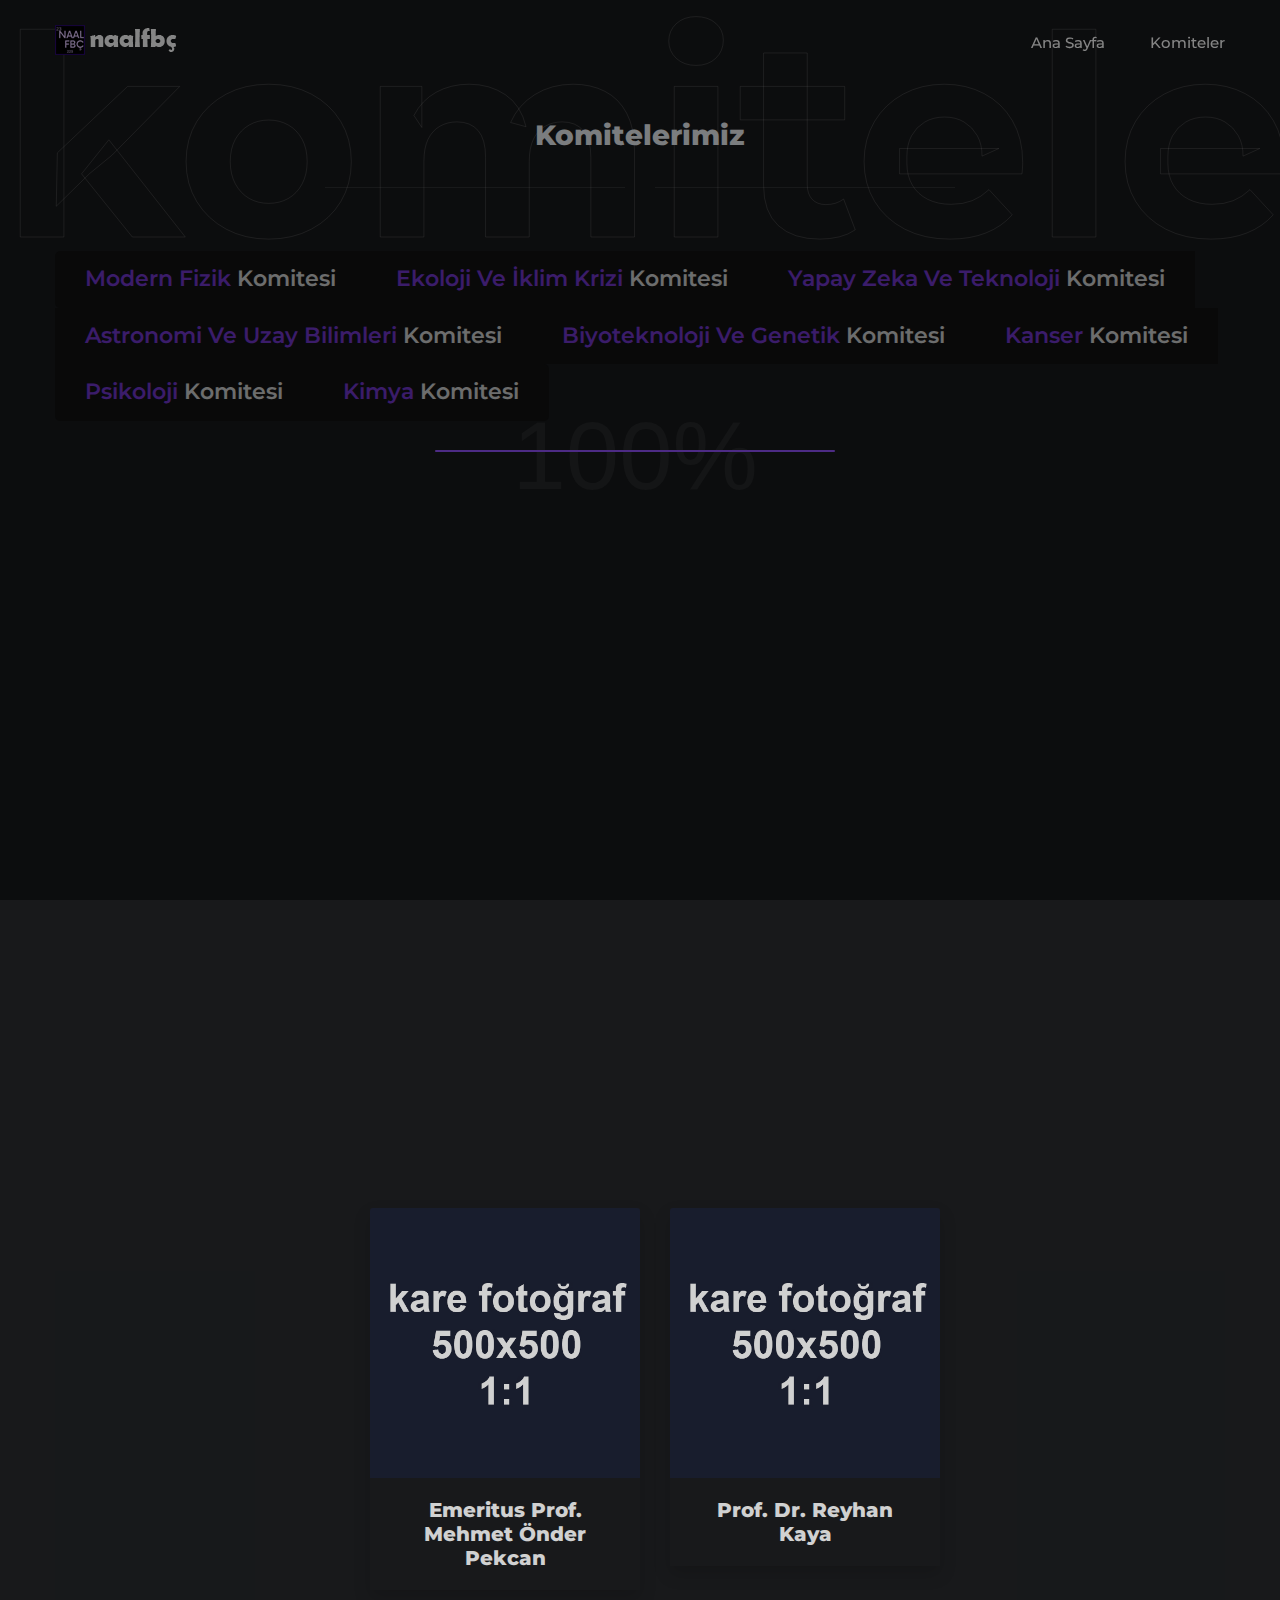
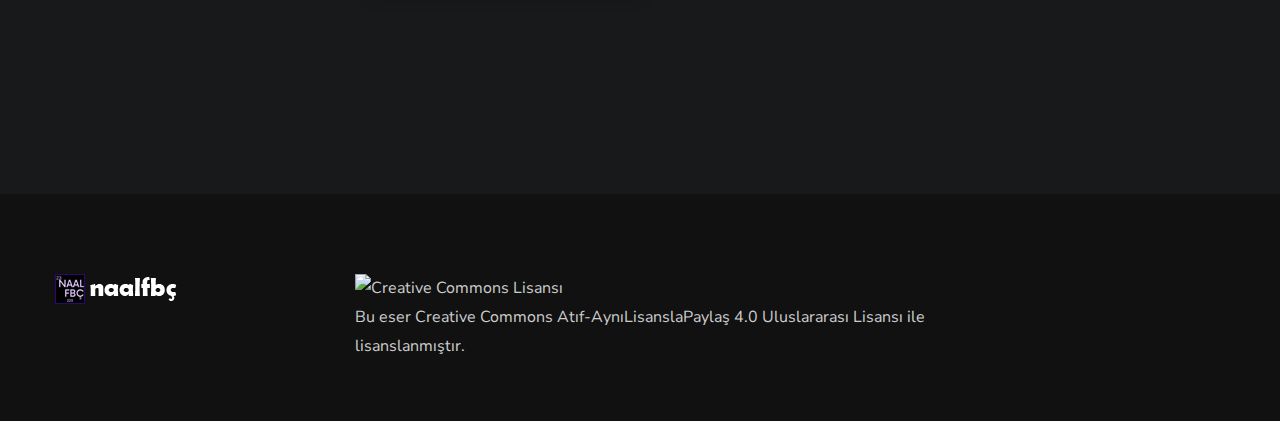
==== komiteler.html @ 980df14e "init" ====
<!DOCTYPE html>
<html lang="en">
   <head>
      <meta charset="utf-8">
      <title>Nevzat Ayaz - Fen Bilimleri Çalıştayı</title>
      <meta name="viewport" content="width=device-width, initial-scale=1.0">
      <meta name="description" content="Nevzat Ayaz Anadolu Lisesi öğrencileri tarafından düzenlecek olan Fen Bilimleri Çalıştayı bilimsel, sosyal ve kültürel açıdan birçok alanı kapsayan büyük bir organizasyondur. ">
      <link rel="icon" href="favicon.ico">
      <meta name="theme-color" content="#ffffff">
      <meta name="keywords" content="naal, nevzatayazal, fbç, fenbilimleri, çalıştay, fen, naalbilim, naalfbç, naalfbc">
      <meta property="og:type" content="website">
      <meta name="og:title" property="og:title" content="Nevzat Ayaz - Fen Bilimleri Çalıştayı">
      <meta name="og:description" property="og:description" content="Nevzat Ayaz Anadolu lisesi öğrencileri tarafından düzenlecek olan Fen Bilimleri Çalıştayı bilimsel, sosyal ve kültürel açıdan birçok alanı kapsayan büyük bir organizasyondur. ">
      <meta property="og:url" content="https://naalfbc.org/">
      <link rel="icon" type="image/png" href="favicon.ico">
      <link rel="apple-touch-icon" href="favicon.ico">
      <link rel="canonical" href="https://naalfbc.org/">
      <link rel="stylesheet" href="css/bootstrap.css" type="text/css">
      <link rel="stylesheet" href="css/jpreloader.css" type="text/css">
      <link rel="stylesheet" href="css/animate.css" type="text/css">
      <link rel="stylesheet" href="css/plugin.css" type="text/css">
      <link rel="stylesheet" href="css/owl.carousel.css" type="text/css">
      <link rel="stylesheet" href="css/owl.theme.css" type="text/css">
      <link rel="stylesheet" href="css/owl.transitions.css" type="text/css">
      <link rel="stylesheet" href="css/magnific-popup.css" type="text/css">
      <link rel="stylesheet" href="css/jquery.countdown.css" type="text/css">
      <link rel="stylesheet" href="css/style.css" type="text/css">
      <link rel="stylesheet" href="css/twentytwenty.css" type="text/css">
      <link rel="stylesheet" href="css/bg.css" type="text/css">
      <link rel="stylesheet" href="css/colors/magenta.css" type="text/css" id="colors">
      <link rel="stylesheet" href="css/color.css" type="text/css">
      <link rel="stylesheet" href="fonts/elegant_font/HTML_CSS/style.css" type="text/css">
      <link rel="stylesheet" href="fonts/et-line-font/style.css" type="text/css">
      <link rel="stylesheet" href="css/font-style.css" type="text/css">
      <link rel="stylesheet" href="https://cdnjs.cloudflare.com/ajax/libs/font-awesome/6.3.0/css/all.min.css" integrity="sha512-SzlrxWUlpfuzQ+pcUCosxcglQRNAq/DZjVsC0lE40xsADsfeQoEypE+enwcOiGjk/bSuGGKHEyjSoQ1zVisanQ==" crossorigin="anonymous" referrerpolicy="no-referrer">
   </head>
   </head>
   <body id="homepage">
      <div id="wrapper">
         <header class="transparent">
            <div class="container">
               <div class="row">
                  <div class="col-md-12">
                     <div id="logo">
                        <a href="/">
                        <img class="logo" src="images-event/logo.png" alt="">
                        </a>
                     </div>
                     <span id="menu-btn"></span>
                     <ul id="mainmenu" class="ms-2 dotted-separator">
                        <li><a href="/">Ana Sayfa<span></span></a></li>
                        <li><a href="/komiteler">Komiteler<span></span></a></li>
                     </ul>
                  </div>
               </div>
            </div>
         </header>
         <div id="content" class="no-bottom no-top">
            <section id="section-schedule" aria-label="section-services-tab" >
               <div class="wm wm-border dark wow fadeInDown ">komiteler</div>
               <div class="container">
                  <div class="row">
                     <div class="col-md-6 offset-md-3 text-center wow fadeInUp">
                        <h1>Komitelerimiz</h1>
                        <div class="separator"><span><i class="fa fa-square"></i></span></div>
                        <div class="spacer-single"></div>
                     </div>
                     <div class="col-md-12">
                        <div class="de_tab tab_style_4 text-center justify-content-center ">
                           <ul class="de_nav de_nav_dark justify-content-center">
                              <li  data-link="#section-services-tab">
                                 <h3><span>Modern Fizik</span> Komitesi</h3>
                                 <h4> </h4>
                              </li>
                              <li data-link="#section-services-tab" >
                                 <h3><span>Ekoloji Ve İklim Krizi</span> Komitesi</h3>
                                 <h4> </h4>
                              </li>
                              <li data-link="#section-services-tab" >
                                 <h3><span>Yapay Zeka Ve Teknoloji </span> Komitesi</h3>
                                 <h4></h4>
                              </li>
                              <li data-link="#section-services-tab" >
                                 <h3><span>Astronomi Ve Uzay Bilimleri</span> Komitesi</h3>
                                 <h4></h4>
                              </li>
                              <li data-link="#section-services-tab" >
                                 <h3><span>Biyoteknoloji Ve Genetik</span> Komitesi</h3>
                                 <h4></h4>
                              </li>
                              <li data-link="#section-services-tab" >
                                 <h3><span>Kanser</span> Komitesi</h3>
                                 <h4></h4>
                              </li>
                              <li data-link="#section-services-tab" >
                                 <h3><span>Psikoloji</span> Komitesi</h3>
                                 <h4></h4>
                              </li>
                               <li data-link="#section-services-tab" >
                                 <h3><span>Kimya</span> Komitesi</h3>
                                 <h4></h4>
                              </li>
                           </ul>
                           <div class="de_tab_content text-left">
                              <div id="tab1" class="tab_single_content dark">
                                 <div class="row">
                                    <div class="col-md-12">
                                       <section id="section-about" data-bgimage="url(images-event/bg/1.png) fixed no-repeat" style="padding-bottom: 5px">
                                          <div class="wm wm-border dark wow fadeInDown ">fizik</div>
                                          <div class="container">
                                             <div class="row justify-content-center">
                                                <div class="col-lg-6 wow fadeInLeft text-center" data-wow-delay="0s">
                                                   <h1>Modern Fizik Komitesi</h1>
                                                   <div class="spacer-single"></div>
                                                   <p>
                                                  Modern Fizik Komitesi: Fiziğin Sırlarını Keşfetmeye Hazır mısınız?

Meraklı gençler için harika bir fırsat: Modern Fizik Komitesi! Fiziğe ilgi duyan gençleri bir araya getirerek, fiziğin derinliklerine inmeyi ve temel bilgilerini öğrenmeyi hedefliyor.

Komite sürecinde, alanında uzman bir rehber eşliğinde kayağından yeni bilgiler edinecek ve merak ettiğiniz soruları direkt olarak uzmana sorabileceksiniz. Ayrıca, çeşitli oyunlar ve aktivitelerle hem eğlenceli tartışma ortamları yaratacağız hem de birbirimizle kaynaşacağız.

Modern Fizik Komitesi, fiziğin gizemli dünyasına adım atmak isteyen herkesi bekliyor. Gel, bilimle dolu bir dünyanın kapılarını aralayalım ve birlikte keşfetmenin heyecanını birlikte yaşayalım!
                                                   </p>
                                                   <div class="separator"><span><i class="fa fa-square"></i></span></div>
                                                </div>
                                             </div>
                                             <br>
                                          </div>
                                       </section>
                                       <section id="section-speakers" class="text-light" data-stellar-background-ratio=".2" style="padding-top: 5px">
                                          <div class="container">
                                             <div class="row justify-content-center">
                                                <div class="col-md-6 text-center wow fadeInUp">
                                                   <h1>Uzman Kişiler</h1>
                                                   <p>İşte karşınızda modern fizik komitemizde aklınızdaki soruları interaktif bir şekilde cevaplayacak olan Emeritus Prof. Mehmet Önder Pekcan ve Prof. Dr. Reyhan Kaya! Sizleri komitemizde ağırlamak için çok heyecanlıyız.</p>
                                                   <div class="spacer-single"></div>
                                                </div>
                                                <div class="clearfix"></div>
                                                <div class="col-xl-3 col-md-6 mb-4">
                                                   <div class="card border-0 shadow">
                                                      <img src="images-event/team/1.jpg" class="card-img-top" alt="...">
                                                      <div class="card-body text-center">
                                                         <h5 class="card-title mb-0">Emeritus Prof. Mehmet Önder Pekcan </h5>
                                                      </div>
                                                   </div>
                                                </div>
                                                <div class="col-xl-3 col-md-6 mb-4">
                                                   <div class="card border-0 shadow">
                                                      <img src="images-event/team/1.jpg" class="card-img-top" alt="...">
                                                      <div class="card-body text-center">
                                                         <h5 class="card-title mb-0">Prof. Dr. Reyhan Kaya</h5>
                                                      </div>
                                                   </div>
                                                </div>
                                                <div class="clearfix"></div>
                                             </div>
                                          </div>
                                       </section>
                                    </div>
                                 </div>
                              </div>
                              <div id="tab2" class="tab_single_content dark">
                                 <div class="row">
                                    <div class="col-md-12">
                                       <section id="section-about" data-bgimage="url(images-event/bg/1.png) fixed no-repeat" style="padding-bottom: 5px">
                                          <div class="wm wm-border dark wow fadeInDown ">ekoloji</div>
                                          <div class="container">
                                             <div class="row justify-content-center">
                                                <div class="col-lg-6 wow fadeInLeft text-center" data-wow-delay="0s">
                                                   <h1>Ekoloji ve İklim Krizi Komitesi</h1>
                                                   <div class="spacer-single"></div>
                                                   <p>
                                                    Dünya'yı yeniden tanımaya hazır olun! Yaşamın derinliklerini sizlere tanıtmak için sabırsızlanıyoruz! Ekoloji komitesi olarak farklı terim ve bilgileri gerçekleriyle birlikte sizlerle paylaşmak icin hazırlanıyoruz.

Ekoloji hep bizlerle ve öyle de kalıcak. Peki biz bu yaşamı nasıl etkiliyoruz? Zarar mı veriyoruz, zarar mı görüyoruz?
Ekoloji komitesi olarak sizlerle bir çok soru ve sorun üzerine konuşacak çözümler üretecek bolca eğleneceğiz. Sizlerle yeni deneyim, yeni bilgiler edileceğiz.

Bu ortamı sizlere sunmak için çalışıyoruz. Sizde bizlerle oyunlar oynamak, yeni bilgiler paylaşmak, tartışmak istiyorsanız bize katılın! Sizlerle tanışmayı heyecanla bekliyoruz!
                                                   </p>
                                                   <div class="separator"><span><i class="fa fa-square"></i></span></div>
                                                </div>
                                             </div>
                                             <br>
                                          </div>
                                       </section>
                                       <section id="section-speakers" class="text-light" data-stellar-background-ratio=".2" style="padding-top: 5px">
                                          <div class="container">
                                             <div class="row justify-content-center">
                                                <div class="col-md-6 text-center wow fadeInUp">
                                                   <h1>Uzman Kişiler</h1>
                                                   <p>İşte karşınızda  ekoloji ve iklim krizi komitemizde sizlerin sorularınızı cevaplayacak Prof. Dr. Elif Soyer ve Prof. Dr. Mustafa Talha Gönüllü!
                                                      Heyecanla sizleri bekliyoruz!
                                                   </p>
                                                   <div class="spacer-single"></div>
                                                </div>
                                                <div class="clearfix"></div>
                                                <div class="col-xl-3 col-md-6 mb-4">
                                                   <div class="card border-0 shadow">
                                                      <img src="images-event/team/1.jpg" class="card-img-top" alt="...">
                                                      <div class="card-body text-center">
                                                         <h5 class="card-title mb-0">Prof. Dr. Elif Soyer</h5>
                                                      </div>
                                                   </div>
                                                </div>
                                                <div class="col-xl-3 col-md-6 mb-4">
                                                   <div class="card border-0 shadow">
                                                      <img src="images-event/team/1.jpg" class="card-img-top" alt="...">
                                                      <div class="card-body text-center">
                                                         <h5 class="card-title mb-0">Prof. Dr. Mustafa Talha Gönüllü</h5>
                                                      </div>
                                                   </div>
                                                </div>
                                                <div class="clearfix"></div>
                                             </div>
                                          </div>
                                       </section>
                                    </div>
                                 </div>
                              </div>
                              <div id="tab3" class="tab_single_content dark">
                                 <div class="row">
                                    <div class="col-md-12">
                                       <section id="section-about" data-bgimage="url(images-event/bg/1.png) fixed no-repeat" style="padding-bottom: 5px">
                                          <div class="wm wm-border dark wow fadeInDown ">YapayZeka</div>
                                          <div class="container">
                                             <div class="row justify-content-center text-center">
                                                <div class="col-lg-6 wow" data-wow-delay="0s">
                                                   <h2><span>Yapay Zeka ve Teknoloji Komitesi</span></h2>
                                                   <p>Teknoloji meraklıları kulak verin!
Geçmişimize ışık tutan günümüze ve yarınlarımıza yön veren yapay zeka teknolojilerine yepyeni bir pencereden bakmaya hazır mısınız?

Birlikte yapay zekanın inceliklerini keşfedeceğimiz, yeni ve etkileyici teknolojileri öğreneceğimiz sonsuz bir çalışma alanı oluşturuyoruz. Ayrıca sanal alem ile eğlenceyi birleştirdiğimiz etkinliklerle bu yeni dünyayı eğlenerek keşfediyoruz.

Siz de bizimle birlikte bu heyecan verici yolculuğa katılmak ve geleceği birlikte şekillendirmek isterseniz, bize katılın!
                                                   </p>
                                                   <div class="separator"><span><i class="fa fa-square"></i></span></div>
                                                </div>
                                             </div>
                                             <br>
                                          </div>
                                       </section>
                                       <section id="section-speakers" class="text-light" data-stellar-background-ratio=".2" style="padding-top: 5px">
                                          <div class="container">
                                             <div class="row justify-content-center">
                                                <div class="col-md-6 text-center wow fadeInUp">
                                                   <h1>Uzman Kişiler</h1>
                                                   <p>Komitemizde sanal dünyanın uzmanı Doç. Dr. Caner Güney ve Bülent Kavaklı sizlerle birlikte olacak. Sizlerle tanışmak için sabırsızlanıyoruz!!</p>
                                                   <div class="spacer-single"></div>
                                                </div>
                                                <div class="clearfix"></div>
                                                <div class="col-xl-3 col-md-6 mb-4">
                                                   <div class="card border-0 shadow">
                                                      <img src="images-event/team/1.jpg" class="card-img-top" alt="...">
                                                      <div class="card-body text-center">
                                                         <h5 class="card-title mb-0">Doç. Dr. Caner Güney</h5>
                                                      </div>
                                                   </div>
                                                </div>
                                                <div class="col-xl-3 col-md-6 mb-4">
                                                   <div class="card border-0 shadow">
                                                      <img src="images-event/team/1.jpg" class="card-img-top" alt="...">
                                                      <div class="card-body text-center">
                                                         <h5 class="card-title mb-0">Bülent Kavaklı</h5>
                                                      </div>
                                                   </div>
                                                </div>
                                                <div class="clearfix"></div>
                                             </div>
                                          </div>
                                       </section>
                                    </div>
                                 </div>
                              </div>
                              <div id="tab4" class="tab_single_content dark">
                                 <div class="row">
                                    <div class="col-md-12">
                                       <section id="section-about" data-bgimage="url(images-event/bg/1.png) fixed no-repeat" style="padding-bottom: 5px">
                                          <div class="wm wm-border dark wow fadeInDown ">uzay</div>
                                          <div class="container">
                                             <div class="row justify-content-center">
                                                <div class="col-lg-6 wow fadeInLeft text-center" data-wow-delay="0s">
                                                   <h2><span>Astronomi Ve Uzay Bilimleri Komitesi</span></h2>
                                                   <p>
                                                      Evrenin sırlarını bizimle keşfetmeye var mısınız?

Yeryüzündeki en eski bilimlerden biri olarak kabul edilen ve temel doğa bilimlerinden biri olan astronomi; evreni ve evreni oluşturan gökadaları, derin uzay cisimlerini, yıldızlar ve yıldızlar arası maddenin yapısını, evrimini ve hareketlerini araştıran ve inceleyen bir bilim dalıdır.

Astronomi ve Uzay Bilimleri komitesi olarak; bizimle uzayın derinliklerine keşfe çıkacak, yeni bilgiler edinecek ve uzay çalışmalarını inceleyecek gökyüzüne meraklı herkesi ekibimize bekleriz.
                                                   </p>
                                                   <div class="separator"><span><i class="fa fa-square"></i></span></div>
                                                </div>
                                             </div>
                                             <br>
                                          </div>
                                       </section>
                                       <section id="section-speakers" class="text-light" data-stellar-background-ratio=".2" style="padding-top: 5px">
                                          <div class="container">
                                             <div class="row justify-content-center">
                                                <div class="col-md-6 text-center wow fadeInUp">
                                                   <h1>Uzman Kişiler</h1>
                                                   <p>İşte karşınızda astronomi ve uzay bilimleri komitemizde sizlerle birlikte olacak ve kafanızdaki sorulara cevaplar bulmanızda yardımcı olacak Prof. Dr. Kazım Yavuz Ekşi, Murat Ünver ve Elif Zeyveli sizlerle! Komitemizde sizleri de aramızda görmek istiyoruz!!
                                                   <div class="spacer-single"></div>
                                                </div>
                                                <div class="clearfix"></div>
                                                <div class="col-xl-3 col-md-6 mb-4">
                                                   <div class="card border-0 shadow">
                                                      <img src="images-event/team/1.jpg" class="card-img-top" alt="...">
                                                      <div class="card-body text-center">
                                                         <h5 class="card-title mb-0">Prof. Dr. Kazım Yavuz Ekşi</h5>
                                                      </div>
                                                   </div>
                                                </div>
                                                <div class="col-xl-3 col-md-6 mb-4">
                                                   <div class="card border-0 shadow">
                                                      <img src="images-event/team/1.jpg" class="card-img-top" alt="...">
                                                      <div class="card-body text-center">
                                                         <h5 class="card-title mb-0">Murat Ünver</h5>
                                                      </div>
                                                   </div>
                                                </div>
                                                <div class="col-xl-3 col-md-6 mb-4">
                                                   <div class="card border-0 shadow">
                                                      <img src="images-event/team/1.jpg" class="card-img-top" alt="...">
                                                      <div class="card-body text-center">
                                                         <h5 class="card-title mb-0">Elif Zeyveli</h5>
                                                      </div>
                                                   </div>
                                                </div>
                                                <div class="clearfix"></div>
                                             </div>
                                          </div>
                                       </section>
                                    </div>
                                 </div>
                              </div>
                              <div id="tab5" class="tab_single_content dark">
                                 <div class="row">
                                    <div class="col-md-12">
                                       <section id="section-about" data-bgimage="url(images-event/bg/1.png) fixed no-repeat" style="padding-bottom: 5px">
                                          <div class="wm wm-border dark wow fadeInDown ">biyoteknoloji</div>
                                          <div class="container">
                                             <div class="row justify-content-center">
                                                <div class="col-lg-6 wow fadeInLeft text-center" data-wow-delay="0s">
                                                   <h2><span>Biyoteknoloji ve Genetik Komitesi</span></h2>
                                                   <p>Genetikçiler buraya!!<br>
                                                   İnsanoğlunun var oluşundan beri hayatın içinde yer alan ve en önemli gelecek teknolojilerinden biri olan Biyoteknoloji , aslında yeni bir organizma elde etmek veya var olan bir organizmanın genetik yapısında istenilen yönde değişiklikler meydana getirmek için kullanılan yöntemlerin tamamıdır. Dünyanın ve insanlığın geleceği biyoteknoloji çalışmaları olmadan düşünülemeyeceği gibi yaşadığımız sürecede de hep gelişecektir. Bu komitede geçmişten günümüze insanların dna üzerindeki deneylerini, yaşanmış mutasyonları ve ilerde yapılabilecek birçok şeyi tartışıp öğreneceğiz.   
                                                   </p>
                                                   <div class="separator"><span><i class="fa fa-square"></i></span></div>
                                                </div>
                                             </div>
                                             <br>
                                          </div>
                                       </section>
                                       <section id="section-speakers" class="text-light" data-stellar-background-ratio=".2" style="padding-top: 5px">
                                          <div class="container">
                                             <div class="row justify-content-center">
                                                <div class="col-md-6 text-center wow fadeInUp">
                                                   <h1>Uzman Kişiler</h1>
                                                   <p>İşte karşınızda biyoloji ve genetik komitemizde aklınızdaki soru işaretlerini giderecek ve sizlere yeni bakış açıları kazandıracak uzmanımız Prof. Dr. Korkut Ulucan ve Araştırma Görevlisi Dr. Burcu Şirin Kaya! Komitemiz, sizinle buluşmak için çok heyecanlı!</p>
                                                   <div class="spacer-single"></div>
                                                </div>
                                                <div class="clearfix"></div>
                                                <div class="col-xl-3 col-md-6 mb-4">
                                                   <div class="card border-0 shadow">
                                                      <img src="images-event/team/1.jpg" class="card-img-top" alt="...">
                                                      <div class="card-body text-center">
                                                         <h5 class="card-title mb-0">Prof. Dr. Korkut Ulucan</h5>
                                                      </div>
                                                   </div>
                                                </div>
                                                <div class="col-xl-3 col-md-6 mb-4">
                                                   <div class="card border-0 shadow">
                                                      <img src="images-event/team/1.jpg" class="card-img-top" alt="...">
                                                      <div class="card-body text-center">
                                                         <h5 class="card-title mb-0">Dr. Burcu Şirin Kaya</h5>
                                                      </div>
                                                   </div>
                                                </div>
                                                <div class="clearfix"></div>
                                             </div>
                                          </div>
                                       </section>
                                    </div>
                                 </div>
                              </div>
                              <div id="tab6" class="tab_single_content dark">
                                 <div class="row">
                                    <div class="col-md-12">
                                       <section id="section-about" data-bgimage="url(images-event/bg/1.png) fixed no-repeat" style="padding-bottom: 5px">
                                          <div class="wm wm-border dark wow fadeInDown ">Kanser</div>
                                          <div class="container">
                                             <div class="row justify-content-center">
                                                <div class="col-lg-6 wow fadeInLeft text-center" data-wow-delay="0s">
                                                   <h2><span>Kanser Komitesi</span></h2>
                                                   <p>
                                                      Insanlik tarihindeki en ilginc ve belali hastaliklardan biriyle yuzlesmeye cesaretiniz var mi? Cevabiniz evetse dogru yerdesiniz! Cunku kanser komitesi olarak kanserle ilgili en karmasigindan en gunceline her bir bilgiyi sizlerle paylasmak icin sabirsizlaniyoruz!

Kanser yediden yetmişe, bir çok sebeple bazen genetik, bazense cevresel faktorlerler sebebiyle insanlari ziyaret edebilir. Peki nasıl kanser oluruz? Kanserden nasıl korunuruz? Bu sorulari siz de kendinize soruyorsaniz kanser komitesi dogru adres!

Sizler icin en verimli sekilde tasarlanmis oturumlarda oyunlar oynayacak,tartisacak ve en guncel tedavi yontemlerini inceleyecegiz. Kanser hakkinda daha fazlasini ogrenmek isteyen herkesi aramizda gormeyi iple cekiyoruz!
                                                   </p>
                                                   <div class="separator"><span><i class="fa fa-square"></i></span></div>
                                                </div>
                                             </div>
                                             <br>
                                          </div>
                                       </section>
                                       <section id="section-speakers" class="text-light" data-stellar-background-ratio=".2" style="padding-top: 5px">
                                          <div class="container">
                                             <div class="row justify-content-center">
                                                <div class="col-md-6 text-center wow fadeInUp">
                                                   <h1>Uzman Kişiler</h1>
                                                   <p>İşte karşınızda Kanser komitemizde sizlerle beyinin her türlü işlevini konuşacak ve aklınızdaki tüm sorularınızı yanıtlayacak olan Prof. Dr. Beste Melek Atasoy ve Dr. Mahir Bülent Özgen sizlerle birlikte olacak.</p>
                                                   <div class="spacer-single"></div>
                                                </div>
                                                <div class="clearfix"></div>
                                                <div class="col-xl-3 col-md-6 mb-4">
                                                   <div class="card border-0 shadow">
                                                      <img src="images-event/team/1.jpg" class="card-img-top" alt="...">
                                                      <div class="card-body text-center">
                                                         <h5 class="card-title mb-0">Prof. Dr. Beste Melek Atasoy</h5>
                                                      </div>
                                                   </div>
                                                </div>
                                                <div class="col-xl-3 col-md-6 mb-4">
                                                   <div class="card border-0 shadow">
                                                      <img src="images-event/team/1.jpg" class="card-img-top" alt="...">
                                                      <div class="card-body text-center">
                                                         <h5 class="card-title mb-0">Dr. Mahir Bülent Özgen</h5>
                                                      </div>
                                                   </div>
                                                </div>
                                                <div class="clearfix"></div>
                                             </div>
                                          </div>
                                       </section>
                                    </div>
                                 </div>
                              </div>
                              <div id="tab7" class="tab_single_content dark">
                                 <div class="row">
                                    <div class="col-md-12">
                                       <section id="section-about" data-bgimage="url(images-event/bg/1.png) fixed no-repeat" style="padding-bottom: 5px">
                                          <div class="wm wm-border dark wow fadeInDown ">psikoloji</div>
                                          <div class="container">
                                             <div class="row justify-content-center">
                                                <div class="col-lg-6 wow fadeInLeft text-center" data-wow-delay="0s">
                                                   <h2><span>Psikoloji Komitesi</span></h2>
                                                   <p>
                                                      Psikolojinin derinliklerine inmek isteyenler buraya!!

Zihin nasıl unutur ve hatırlar? Doğa mı, yetişme mi? Hangi kişilik tipine sahipsiniz? Eğer bunlar ve daha fazla sorunun cevabını merak ediyorsanız psikoloji komitesi tam size göre.  

Hafızamız bize birçok oyun oynar. Her şey aklımızda kalmaz, bazen neyi nereden öğrendiğimizi bilemez bazen ise unutmak istediğimiz şeyleri unutamayız. Hepimiz, sürekli bu tür durumlarla karşı karşıya kalmışızdır. Daniel L. Schacter, bu durumu "Belleğin Yedi Günahı" olarak adlandırır. Biz de hafızamızın işlediği günahlar hakkında bilgi sahibi olacak, tartışacak ve bol bol konuşacağız.
 
Hepimizin birer boş levha olarak doğduğunu ileri süren John Watson haklı mı? Davranışçılık kuramı ile ilgili tüm detaylar komitemizde. 

Bunun yanı sıra bu iki günde kişilik tipimizi bulacak,kısa filmler izleyecek, oyunlar oynayacak, çokça tartışacak ve çok eğlenceli verimli saatler geçireceğiz.
                                                   </p>
                                                   <div class="separator"><span><i class="fa fa-square"></i></span></div>
                                                </div>
                                             </div>
                                             <br>
                                          </div>
                                       </section>
                                       <section id="section-speakers" class="text-light" data-stellar-background-ratio=".2" style="padding-top: 5px">
                                          <div class="container">
                                             <div class="row justify-content-center">
                                                <div class="col-md-6 text-center wow fadeInUp">
                                                   <h1>Uzman Kişiler</h1>
                                                   <p>İşte karşınızda psikoloji komitemizde sizlere yeni ufuklar açacak olan Prof. Dr. Ulaş Başar Gezgin ve Doç. Dr. Ayşe Akan sizlerle birlikte olacak. Sizlerle bir araya gelmeyi sabırsızlıkla bekliyoruz!</p>
                                                   <div class="spacer-single"></div>
                                                </div>
                                                <div class="clearfix"></div>
                                                <div class="col-xl-3 col-md-6 mb-4">
                                                   <div class="card border-0 shadow">
                                                      <img src="images-event/team/1.jpg" class="card-img-top" alt="...">
                                                      <div class="card-body text-center">
                                                         <h5 class="card-title mb-0">Prof. Dr. Ulaş Başar Gezgin</h5>
                                                      </div>
                                                   </div>
                                                </div>
                                                <div class="col-xl-3 col-md-6 mb-4">
                                                   <div class="card border-0 shadow">
                                                      <img src="images-event/team/1.jpg" class="card-img-top" alt="...">
                                                      <div class="card-body text-center">
                                                         <h5 class="card-title mb-0">Doç. Dr. Ayşe Akan</h5>
                                                      </div>
                                                   </div>
                                                </div>
                                                <div class="clearfix"></div>
                                             </div>
                                          </div>
                                       </section>
                                 </div>
                              </div>
                           </div>
                           <div id="tab8" class="tab_single_content dark">
                              <div class="row">
                                 <div class="col-md-12">
                                    <section id="section-about" data-bgimage="url(images-event/bg/1.png) fixed no-repeat" style="padding-bottom: 5px">
                                       <div class="wm wm-border dark wow fadeInDown ">kimya</div>
                                       <div class="container">
                                          <div class="row justify-content-center">
                                             <div class="col-lg-6 wow fadeInLeft text-center" data-wow-delay="0s">
                                                <h2><span>Kimya Komitesi</span></h2>
                                                <p>Kimya, doğanın derinliklerinde gizlenen sırları açığa çıkarmak için bir anahtardır. Kimya Komitesi ise bu sırları keşfetmek için yola çıkan bir ekip olarak bu çalıştayda önemli bir rol oynuyor.

                                                   Kimya komitesi bilgi paylaşımı ve gelecek trendlerini tartışmanın yanı sıra, kimyanın günlük hayatımıza etkilerini anlamak için bir fırsat sunar. Profesyoneller ve genç araştırmacılar için bir buluşma noktası olan Komite, kimyanın sınırlarını keşfetmeye ve ileriye taşımaya yönelik bir platform sunar.
                                                   
                                                   Kimya Komitesi olarak, bilimin bu heyecan verici dalıyla ilgili herkesi bir araga getirerek bilgi ve deneyimlerimizi paylasmayı amaçlıyoruz. Bu heyecan verici keşif yolculuğuna katılmak için herkesi Kimya Komitesine davet ediyoruz.
                                                </p>
                                                <div class="separator"><span><i class="fa fa-square"></i></span></div>
                                             </div>
                                          </div>
                                          <br>
                                       </div>
                                    </section>
                                    <section id="section-speakers" class="text-light" data-stellar-background-ratio=".2" style="padding-top: 5px">
                                       <div class="container">
                                          <div class="row justify-content-center">
                                             <div class="col-md-6 text-center wow fadeInUp">
                                                <h1>Uzman Kişiler</h1>
                                                <p>İşte karşınızda modern kimya komitemizde aklınızdaki soruları interaktif bir şekilde cevaplayacak olan Prof Dr Bahattin Yalçın ve Doç. Dr. Caner Güney! Sizleri komitemizde ağırlamak için çok heyecanlıyız.</p>
                                                <div class="spacer-single"></div>
                                             </div>
                                             <div class="clearfix"></div>
                                             <div class="col-xl-3 col-md-6 mb-4">
                                                <div class="card border-0 shadow">
                                                   <img src="images-event/team/1.jpg" class="card-img-top" alt="...">
                                                   <div class="card-body text-center">
                                                      <h5 class="card-title mb-0">Prof. Dr. Bahattin Yalçın </h5>
                                                   </div>
                                                </div>
                                             </div>
                                             <div class="col-xl-3 col-md-6 mb-4">
                                                <div class="card border-0 shadow">
                                                   <img src="images-event/team/1.jpg" class="card-img-top" alt="...">
                                                   <div class="card-body text-center">
                                                      <h5 class="card-title mb-0">Doç. Dr. Ayşe Akan</h5>
                                                   </div>
                                                </div>
                                             </div>
                                             <div class="clearfix"></div>
                                          </div>
                                       </div>
                                    </section>
                              </div>
                           </div>
                        </div>
                        </div>
                     </div>
                  </div>
               </div>
            </section>
            <footer class="style-2">
               <div class="container">
                  <div class="row align-items-middle">
                     <div class="col-md-3">
                        <img src="images-event/logo.png" class="logo-small" alt=""><br>
                     </div>
                     <div class="col-md-6">
                        <a rel="license" href="https://creativecommons.org/licenses/by-sa/4.0/deed.tr"><img alt="Creative Commons Lisansı" style="border-width:0" src="https://i.creativecommons.org/l/by-sa/4.0/88x31.png" /></a><br />Bu eser <a rel="license" href="https://creativecommons.org/licenses/by-sa/4.0/deed.tr"> Creative Commons Atıf-AynıLisanslaPaylaş 4.0 Uluslararası Lisansı</a> ile lisanslanmıştır.
                     </div>
                     <div class="col-md-3 text-right">
                        <div class="social-icons">
                           <a href="https://www.instagram.com/nevzatayazfbc/"><i class="fa-brands fa-instagram"></i></a>
                        </div>
                     </div>
                  </div>
               </div>
               <a href="#" id="back-to-top" class="custom-1"></a>
            </footer>
         </div>
      </div>
      <script src="js/jquery.min.js"></script>
      <script src="js/jpreLoader.js"></script>
      <script src="js/bootstrap.min.js"></script>
      <script src="js/jquery.isotope.min.js"></script>
      <script src="js/easing.js"></script>
      <script src="js/jquery.flexslider-min.js"></script>
      <script src="js/jquery.scrollto.js"></script>
      <script src="js/owl.carousel.js"></script>
      <script src="js/jquery.countTo.js"></script>
      <script src="js/classie.js"></script>
      <script src="js/video.resize.js"></script>
      <script src="js/validation.js"></script>
      <script src="js/wow.min.js"></script>
      <script src="js/jquery.magnific-popup.min.js"></script>
      <script src="js/jquery.stellar.min.js"></script>
      <script src="js/enquire.min.js"></script>	
      <script src="js/designesia.js"></script>	
      <script src="js/jquery.event.move.js"></script>
      <script src="js/jquery.plugin.js"></script>
      <script src="js/jquery.countdown.js"></script>
      <script src="js/countdown-custom.js"></script>
      <script src="js/jquery.twentytwenty.js"></script>	
      <script>
         $(window).on("load", function(){
           $(".twentytwenty-container[data-orientation!='vertical']").twentytwenty({default_offset_pct: 0.7});
           $(".twentytwenty-container[data-orientation='vertical']").twentytwenty({default_offset_pct: 0.3, orientation: 'vertical'});
         });
      </script>
   </body>
</html>
---- css/jpreloader.css ----
#jpreOverlay {
	background-color: #000000;
	position:absolute;
	width:100%;
	height:100%;
}
#jpreSlide{
	font-size:22px;
	color:#ccc;
	text-align:center;
	width:50%;
	height:30%;
}
#jpreLoader{
	width:400px;
	height:2px;
	background:#111;
	border-radius:25px;
	-moz-border-radius:25px;
	-webkit-border-radius:25px;
}

#jpreBar {
	background:#222;
	border-radius:25px;
	-moz-border-radius:25px;
	-webkit-border-radius:25px;
}

#jprePercentage {
	color:#111;
	z-index:-1;
	font-family:Arial,Helvetica,sans-serif;
	text-align:center;
	margin-top:10px;
	font-size:96px;
	margin-top:-10px;
}

#jSplash{
	line-height:200%;
}

#jSplash section{
	padding:0;
	display:block;
	background:none !important;
}
---- css/plugin.css ----
@charset "utf-8";
/* CSS Document */

/* ================================================== */
/* isotope */
/* ================================================== */
.isotope,
.isotope .isotope-item {
/* change duration value to whatever you like */
-webkit-transition-duration: 0.8s;
-moz-transition-duration: 0.8s;
-ms-transition-duration: 0.8s;
-o-transition-duration: 0.8s;
transition-duration: 0.8s;
}

.isotope {
-webkit-transition-property: height, width;
-moz-transition-property: height, width;
-ms-transition-property: height, width;
-o-transition-property: height, width;
transition-property: height, width;
}

.isotope .isotope-item {
-webkit-transition-property: -webkit-transform, opacity;
-moz-transition-property: -moz-transform, opacity;
-ms-transition-property: -ms-transform, opacity;
-o-transition-property: -o-transform, opacity;
transition-property: transform, opacity;
}

/**** disabling Isotope CSS3 transitions ****/

.isotope.no-transition,
.isotope.no-transition .isotope-item,
.isotope .isotope-item.no-transition {
-webkit-transition-duration: 0s;
-moz-transition-duration: 0s;
-ms-transition-duration: 0s;
-o-transition-duration: 0s;
transition-duration: 0s;
}

#filters {
font-size:12px;
letter-spacing:1px;
padding: 0;
margin: 0;
margin-bottom: 20px;
font-weight:400;
}

#filters li {
display: inline-block;
margin-right: 5px;
margin-bottom: 10px;
}

#filters a {
outline:none;
padding: 10px 20px 8px 20px;
color: #888;
font-size:11px;
letter-spacing:3px;
text-decoration: none;
text-transform:uppercase;
background:#eee;
border:none !important;
}

#filters a {
color:#888;
border: solid 1px #555;
}

#filters a:hover {
	background:#111;
}

#filters a.selected {
color: #111;
}

.isotope-item {
z-index: 2;
}

.isotope-hidden.isotope-item {
pointer-events: none;
z-index: 1;
}





/* -------------------------------------------------- */
/* flex slider */
/* -------------------------------------------------- */
.flexslider {
width: 100%;
background: none;
border: none;
box-shadow: none;
margin: 0px;
}

.control-slider {
float: right;
display: inline-block;
margin-right: -10px;
}

.prev-slider, .next-slider {
float: left;
display: block;
text-align: center;
margin-top: 10px;
cursor: pointer;
}

.prev-slider i, .next-slider i {
border: solid 1px #ccc;
padding: 5px 10px 5px 10px;
}

.prev-slider i:hover, .next-slider i:hover {
color: #fff;
border: solid 1px #333;
background: #333;
}

.prev-slider {
margin-right: -5px;
}

.project-carousel ul.slides, .project-carousel-3-col ul.slides{
margin-top: 10px;
margin-bottom: 20px;
}

.logo-carousel .flex-direction-nav,
.project-carousel .flex-control-nav,
.project-carousel .flex-direction-nav,
.project-carousel-3-col .flex-control-nav,
.project-carousel-3-col .flex-direction-nav {
display: none;
}

.logo-carousel.no-control .flex-control-nav{
display:none;
}

.logo-carousel li img {
width: auto !important;

}


/* flex slider - testi slider */
#testimonial-full {
text-align: center;
padding: 10px 0 10px 0;
text-shadow:none;
}

#testimonial-full blockquote {
color: #fff;
border: none !important;
margin: 0;
font-size: 18px;
font-family:"Open Sans";
font-weight:300;
font-style:normal;
line-height:1.5em;
text-transform:uppercase;
letter-spacing:3px;
}

#testimonial-full span{
	letter-spacing:0;
	margin-top:20px;
	text-transform:none;
}

.testi-slider .flex-control-nav {
position: absolute !important;
margin-top: -50px !important;
}

.testi-slider .flex-direction-nav {
display: none;
}
/* Control Nav */
.testi-slider .flex-control-nav {
width: 100%;
position: absolute;
bottom: -40px;
text-align: center;
}

.testi-slider .flex-control-nav li {
margin: 0 6px;
display: inline-block;
zoom: 1;
*display: inline;
}

.testi-slider .flex-control-paging li a {
background: none;
width: 8px;
height: 8px;
display: block;
border: solid 1px #fff;
cursor: pointer;
text-indent: -9999px;
-webkit-border-radius: 20px;
-moz-border-radius: 20px;
-o-border-radius: 20px;
border-radius: 20px;
-webkit-box-shadow: none;
-moz-box-shadow: none;
-o-box-shadow: none;
box-shadow: none;
}

.testi-slider .flex-control-paging li a:hover {
border: solid 1px #fff;
background: #fff;
}

.testi-slider .flex-control-paging li a.flex-active {
border: solid 1px #fff;
cursor: default;
background: #fff;
}




/* ================================================== */
/* jquery totop */
/* ================================================== */
#toTop {
z-index: 1555;
display: none;
text-decoration: none;
position: fixed;
bottom: 10px;
right: 10px;
overflow: hidden;
width: 51px;
height: 51px;
border: none;
text-indent: -999px;
background: url(../images/ui.totop.png) no-repeat left top;
}
#toTopHover {
background: url(../images/ui.totop.png) no-repeat left -51px;
width: 51px;
height: 51px;
display: block;
overflow: hidden;
float: left;
}
#toTop:active, #toTop:focus {
outline: none;
}

.owl-theme .owl-controls .owl-page span{
	background:#fff !important;
	margin-top:30px;
	width:5px;
	height:5px;
}


.typed-cursor{
    opacity: 1;
    -webkit-animation: blink 0.7s infinite;
    -moz-animation: blink 0.7s infinite;
    animation: blink 0.7s infinite;
}
@keyframes blink{
    0% { opacity:1; }
    50% { opacity:0; }
    100% { opacity:1; }
}
@-webkit-keyframes blink{
    0% { opacity:1; }
    50% { opacity:0; }
    100% { opacity:1; }
}
@-moz-keyframes blink{
    0% { opacity:1; }
    50% { opacity:0; }
    100% { opacity:1; }
}
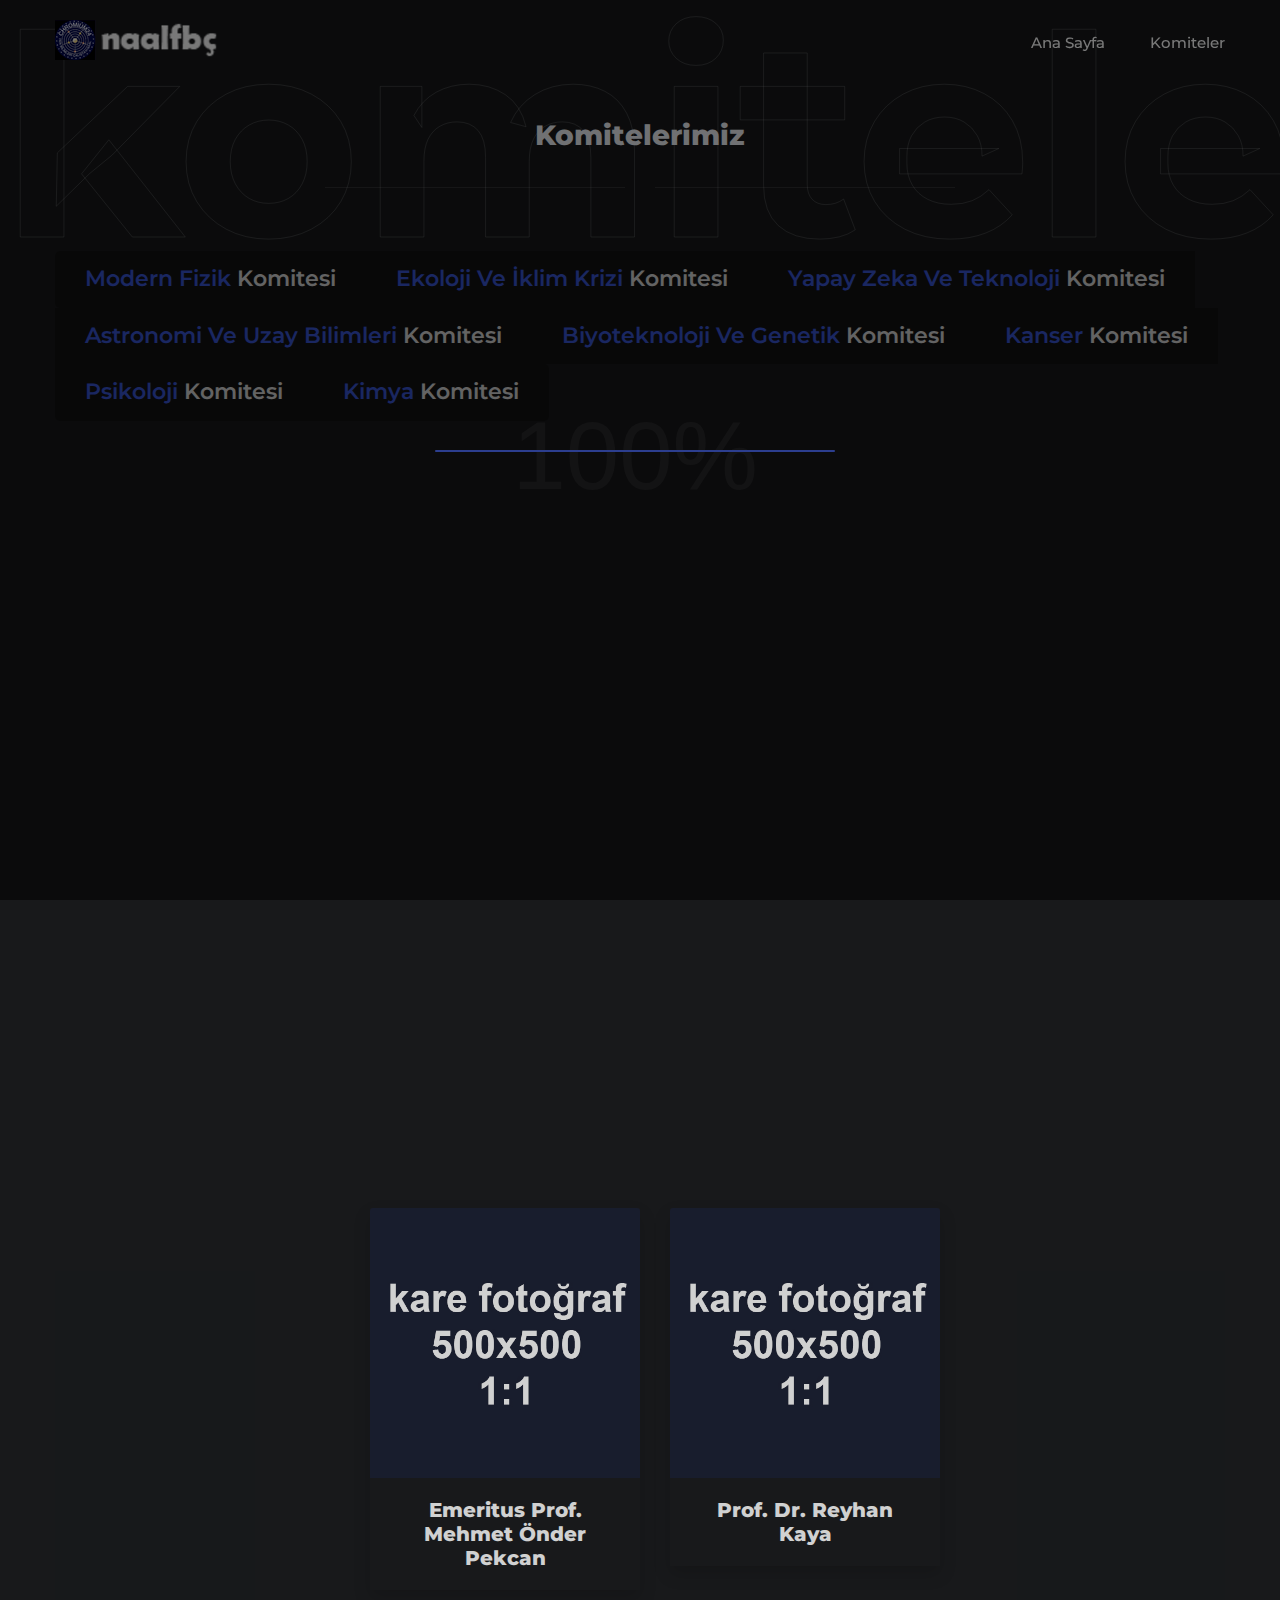
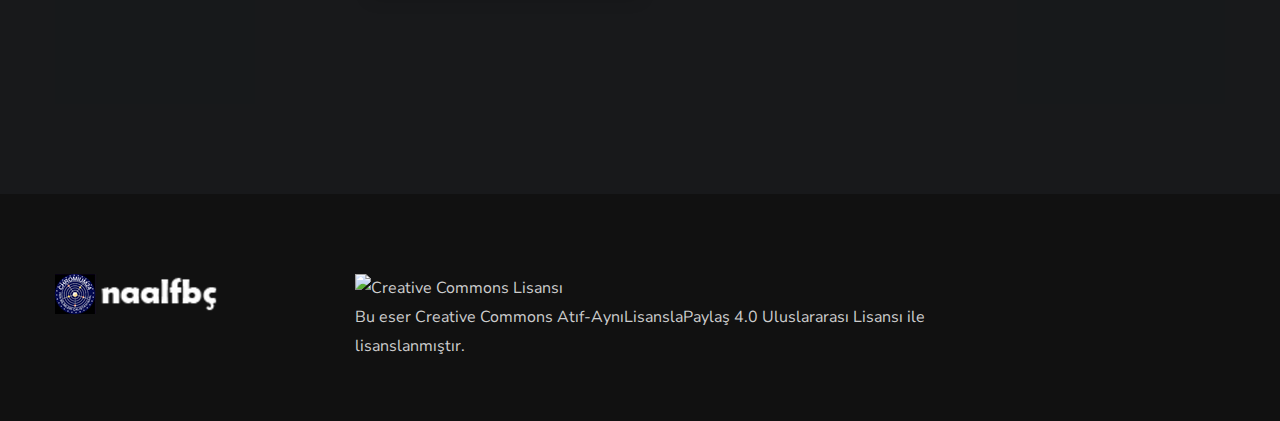
==== commit 70e32e1b: "team photos, + mustafa" ====
--- a/komiteler.html
+++ b/komiteler.html
@@ -204,7 +204,7 @@
                                                 </div>
                                                 <div class="col-xl-3 col-md-6 mb-4">
                                                    <div class="card border-0 shadow">
-                                                      <img src="images-event/team/1.jpg" class="card-img-top" alt="...">
+                                                      <img src="images-event/uzman/mustafa.png" class="card-img-top" alt="...">
                                                       <div class="card-body text-center">
                                                          <h5 class="card-title mb-0">Prof. Dr. Mustafa Talha Gönüllü</h5>
                                                       </div>
--- a/css/colors/magenta.css
+++ b/css/colors/magenta.css
@@ -1,5 +1,4 @@
 :root {
-  --primary-color-1:#883ff9;
-  --secondary-color:#ec167f;
-}
-#883ff9+  --primary-color-1:#3f61f9;
+  --secondary-color:#2592ff;
+}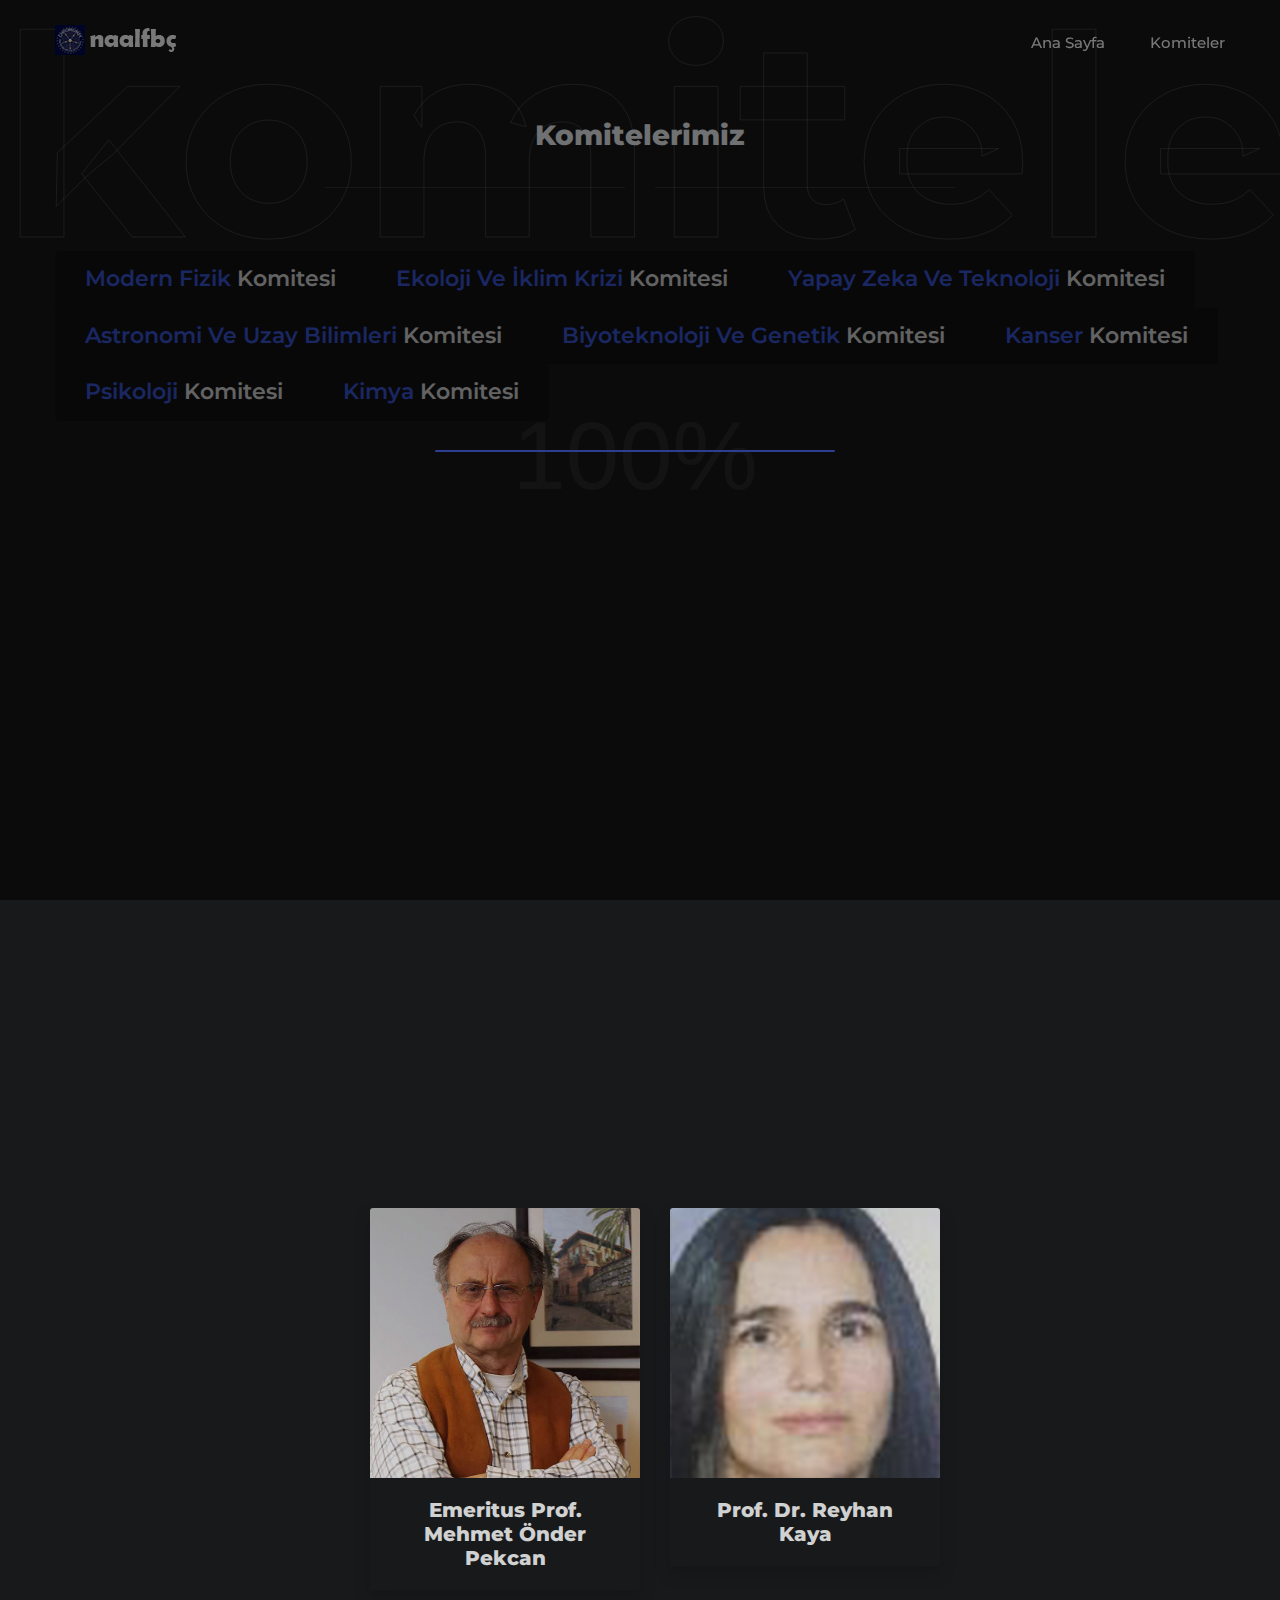
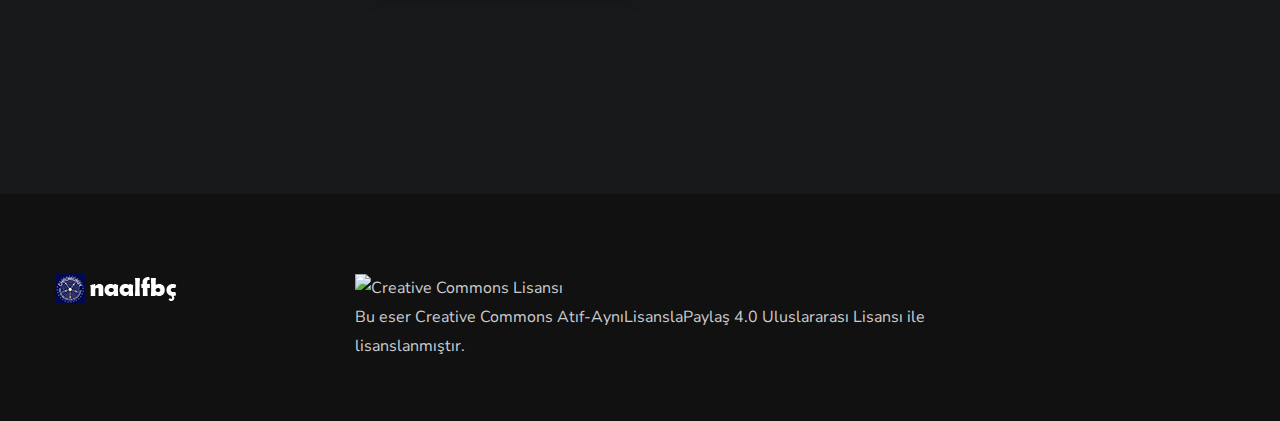
==== commit fe343fae: "2024' edits" ====
--- a/komiteler.html
+++ b/komiteler.html
@@ -138,7 +138,7 @@
                                                 <div class="clearfix"></div>
                                                 <div class="col-xl-3 col-md-6 mb-4">
                                                    <div class="card border-0 shadow">
-                                                      <img src="images-event/team/1.jpg" class="card-img-top" alt="...">
+                                                      <img src="images-event/uzman/mehmet.jpg" class="card-img-top" alt="...">
                                                       <div class="card-body text-center">
                                                          <h5 class="card-title mb-0">Emeritus Prof. Mehmet Önder Pekcan </h5>
                                                       </div>
@@ -146,7 +146,7 @@
                                                 </div>
                                                 <div class="col-xl-3 col-md-6 mb-4">
                                                    <div class="card border-0 shadow">
-                                                      <img src="images-event/team/1.jpg" class="card-img-top" alt="...">
+                                                      <img src="images-event/uzman/reyhan.jpg" class="card-img-top" alt="...">
                                                       <div class="card-body text-center">
                                                          <h5 class="card-title mb-0">Prof. Dr. Reyhan Kaya</h5>
                                                       </div>
@@ -196,7 +196,7 @@
                                                 <div class="clearfix"></div>
                                                 <div class="col-xl-3 col-md-6 mb-4">
                                                    <div class="card border-0 shadow">
-                                                      <img src="images-event/team/1.jpg" class="card-img-top" alt="...">
+                                                      <img src="images-event/uzman/elif.jpg" class="card-img-top" alt="...">
                                                       <div class="card-body text-center">
                                                          <h5 class="card-title mb-0">Prof. Dr. Elif Soyer</h5>
                                                       </div>
@@ -250,7 +250,7 @@
                                                 <div class="clearfix"></div>
                                                 <div class="col-xl-3 col-md-6 mb-4">
                                                    <div class="card border-0 shadow">
-                                                      <img src="images-event/team/1.jpg" class="card-img-top" alt="...">
+                                                      <img src="images-event/uzman/caner.jpg" class="card-img-top" alt="...">
                                                       <div class="card-body text-center">
                                                          <h5 class="card-title mb-0">Doç. Dr. Caner Güney</h5>
                                                       </div>
@@ -258,7 +258,7 @@
                                                 </div>
                                                 <div class="col-xl-3 col-md-6 mb-4">
                                                    <div class="card border-0 shadow">
-                                                      <img src="images-event/team/1.jpg" class="card-img-top" alt="...">
+                                                      <img src="images-event/uzman/bulent.jpg" class="card-img-top" alt="...">
                                                       <div class="card-body text-center">
                                                          <h5 class="card-title mb-0">Bülent Kavaklı</h5>
                                                       </div>
@@ -298,36 +298,36 @@
                                              <div class="row justify-content-center">
                                                 <div class="col-md-6 text-center wow fadeInUp">
                                                    <h1>Uzman Kişiler</h1>
-                                                   <p>İşte karşınızda astronomi ve uzay bilimleri komitemizde sizlerle birlikte olacak ve kafanızdaki sorulara cevaplar bulmanızda yardımcı olacak Prof. Dr. Kazım Yavuz Ekşi, Murat Ünver ve Elif Zeyveli sizlerle! Komitemizde sizleri de aramızda görmek istiyoruz!!
-                                                   <div class="spacer-single"></div>
-                                                </div>
-                                                <div class="clearfix"></div>
-                                                <div class="col-xl-3 col-md-6 mb-4">
+                                                   <p>İşte karşınızda astronomi ve uzay bilimleri komitemizde sizlerle birlikte olacak ve kafanızdaki sorulara cevaplar bulmanızda yardımcı olacak Prof. Dr. Kazım Yavuz Ekşi ve Murat Ünver sizlerle! Komitemizde sizleri de aramızda görmek istiyoruz!!
+                                                   <div class="spacer-single"></div>
+                                                </div>
+                                                <div class="clearfix"></div>
+                                                <div class="col-xl-3 col-md-6 mb-4">
+                                                   <div class="card border-0 shadow">
+                                                      <img src="images-event/uzman/kazim.jpg" class="card-img-top" alt="...">
+                                                      <div class="card-body text-center">
+                                                         <h5 class="card-title mb-0">Prof. Dr. Kazım Yavuz Ekşi</h5>
+                                                      </div>
+                                                   </div>
+                                                </div>
+                                                <div class="col-xl-3 col-md-6 mb-4">
+                                                   <div class="card border-0 shadow">
+                                                      <img src="images-event/uzman/murat.jpg" class="card-img-top" alt="...">
+                                                      <div class="card-body text-center">
+                                                         <h5 class="card-title mb-0">Murat Ünver</h5>
+                                                      </div>
+                                                   </div>
+                                                </div>
+                                                <!-- <div class="col-xl-3 col-md-6 mb-4">
                                                    <div class="card border-0 shadow">
                                                       <img src="images-event/team/1.jpg" class="card-img-top" alt="...">
                                                       <div class="card-body text-center">
-                                                         <h5 class="card-title mb-0">Prof. Dr. Kazım Yavuz Ekşi</h5>
-                                                      </div>
-                                                   </div>
-                                                </div>
-                                                <div class="col-xl-3 col-md-6 mb-4">
-                                                   <div class="card border-0 shadow">
-                                                      <img src="images-event/team/1.jpg" class="card-img-top" alt="...">
-                                                      <div class="card-body text-center">
-                                                         <h5 class="card-title mb-0">Murat Ünver</h5>
-                                                      </div>
-                                                   </div>
-                                                </div>
-                                                <div class="col-xl-3 col-md-6 mb-4">
-                                                   <div class="card border-0 shadow">
-                                                      <img src="images-event/team/1.jpg" class="card-img-top" alt="...">
-                                                      <div class="card-body text-center">
                                                          <h5 class="card-title mb-0">Elif Zeyveli</h5>
                                                       </div>
                                                    </div>
                                                 </div>
                                                 <div class="clearfix"></div>
-                                             </div>
+                                             </div> -->
                                           </div>
                                        </section>
                                     </div>
@@ -362,7 +362,7 @@
                                                 <div class="clearfix"></div>
                                                 <div class="col-xl-3 col-md-6 mb-4">
                                                    <div class="card border-0 shadow">
-                                                      <img src="images-event/team/1.jpg" class="card-img-top" alt="...">
+                                                      <img src="images-event/uzman/korkut.jpg" class="card-img-top" alt="...">
                                                       <div class="card-body text-center">
                                                          <h5 class="card-title mb-0">Prof. Dr. Korkut Ulucan</h5>
                                                       </div>
@@ -370,7 +370,7 @@
                                                 </div>
                                                 <div class="col-xl-3 col-md-6 mb-4">
                                                    <div class="card border-0 shadow">
-                                                      <img src="images-event/team/1.jpg" class="card-img-top" alt="...">
+                                                      <img src="images-event/uzman/sirin.jpg" class="card-img-top" alt="...">
                                                       <div class="card-body text-center">
                                                          <h5 class="card-title mb-0">Dr. Burcu Şirin Kaya</h5>
                                                       </div>
@@ -416,7 +416,7 @@
                                                 <div class="clearfix"></div>
                                                 <div class="col-xl-3 col-md-6 mb-4">
                                                    <div class="card border-0 shadow">
-                                                      <img src="images-event/team/1.jpg" class="card-img-top" alt="...">
+                                                      <img src="images-event/uzman/beste.jpg" class="card-img-top" alt="...">
                                                       <div class="card-body text-center">
                                                          <h5 class="card-title mb-0">Prof. Dr. Beste Melek Atasoy</h5>
                                                       </div>
@@ -424,7 +424,7 @@
                                                 </div>
                                                 <div class="col-xl-3 col-md-6 mb-4">
                                                    <div class="card border-0 shadow">
-                                                      <img src="images-event/team/1.jpg" class="card-img-top" alt="...">
+                                                      <img src="images-event/uzman/mahir.jpg" class="card-img-top" alt="...">
                                                       <div class="card-body text-center">
                                                          <h5 class="card-title mb-0">Dr. Mahir Bülent Özgen</h5>
                                                       </div>
@@ -474,7 +474,7 @@
                                                 <div class="clearfix"></div>
                                                 <div class="col-xl-3 col-md-6 mb-4">
                                                    <div class="card border-0 shadow">
-                                                      <img src="images-event/team/1.jpg" class="card-img-top" alt="...">
+                                                      <img src="images-event/uzman/ulas.jpg" class="card-img-top" alt="...">
                                                       <div class="card-body text-center">
                                                          <h5 class="card-title mb-0">Prof. Dr. Ulaş Başar Gezgin</h5>
                                                       </div>
@@ -482,7 +482,7 @@
                                                 </div>
                                                 <div class="col-xl-3 col-md-6 mb-4">
                                                    <div class="card border-0 shadow">
-                                                      <img src="images-event/team/1.jpg" class="card-img-top" alt="...">
+                                                      <img src="images-event/uzman/ayse.jpg" class="card-img-top" alt="...">
                                                       <div class="card-body text-center">
                                                          <h5 class="card-title mb-0">Doç. Dr. Ayşe Akan</h5>
                                                       </div>
@@ -521,13 +521,13 @@
                                           <div class="row justify-content-center">
                                              <div class="col-md-6 text-center wow fadeInUp">
                                                 <h1>Uzman Kişiler</h1>
-                                                <p>İşte karşınızda modern kimya komitemizde aklınızdaki soruları interaktif bir şekilde cevaplayacak olan Prof Dr Bahattin Yalçın ve Doç. Dr. Caner Güney! Sizleri komitemizde ağırlamak için çok heyecanlıyız.</p>
+                                                <p>İşte karşınızda modern kimya komitemizde aklınızdaki soruları interaktif bir şekilde cevaplayacak olan Prof. Dr. Bahattin Yalçın ve Doç. Dr. Çağatay Altınkök! Sizleri komitemizde ağırlamak için çok heyecanlıyız.</p>
                                                 <div class="spacer-single"></div>
                                              </div>
                                              <div class="clearfix"></div>
                                              <div class="col-xl-3 col-md-6 mb-4">
                                                 <div class="card border-0 shadow">
-                                                   <img src="images-event/team/1.jpg" class="card-img-top" alt="...">
+                                                   <img src="images-event/uzman/bahattin.jpg" class="card-img-top" alt="...">
                                                    <div class="card-body text-center">
                                                       <h5 class="card-title mb-0">Prof. Dr. Bahattin Yalçın </h5>
                                                    </div>
@@ -535,9 +535,9 @@
                                              </div>
                                              <div class="col-xl-3 col-md-6 mb-4">
                                                 <div class="card border-0 shadow">
-                                                   <img src="images-event/team/1.jpg" class="card-img-top" alt="...">
+                                                   <img src="images-event/uzman/cagatay.jpg" class="card-img-top" alt="...">
                                                    <div class="card-body text-center">
-                                                      <h5 class="card-title mb-0">Doç. Dr. Ayşe Akan</h5>
+                                                      <h5 class="card-title mb-0">Doç. Dr. Çağatay Altınkök</h5>
                                                    </div>
                                                 </div>
                                              </div>
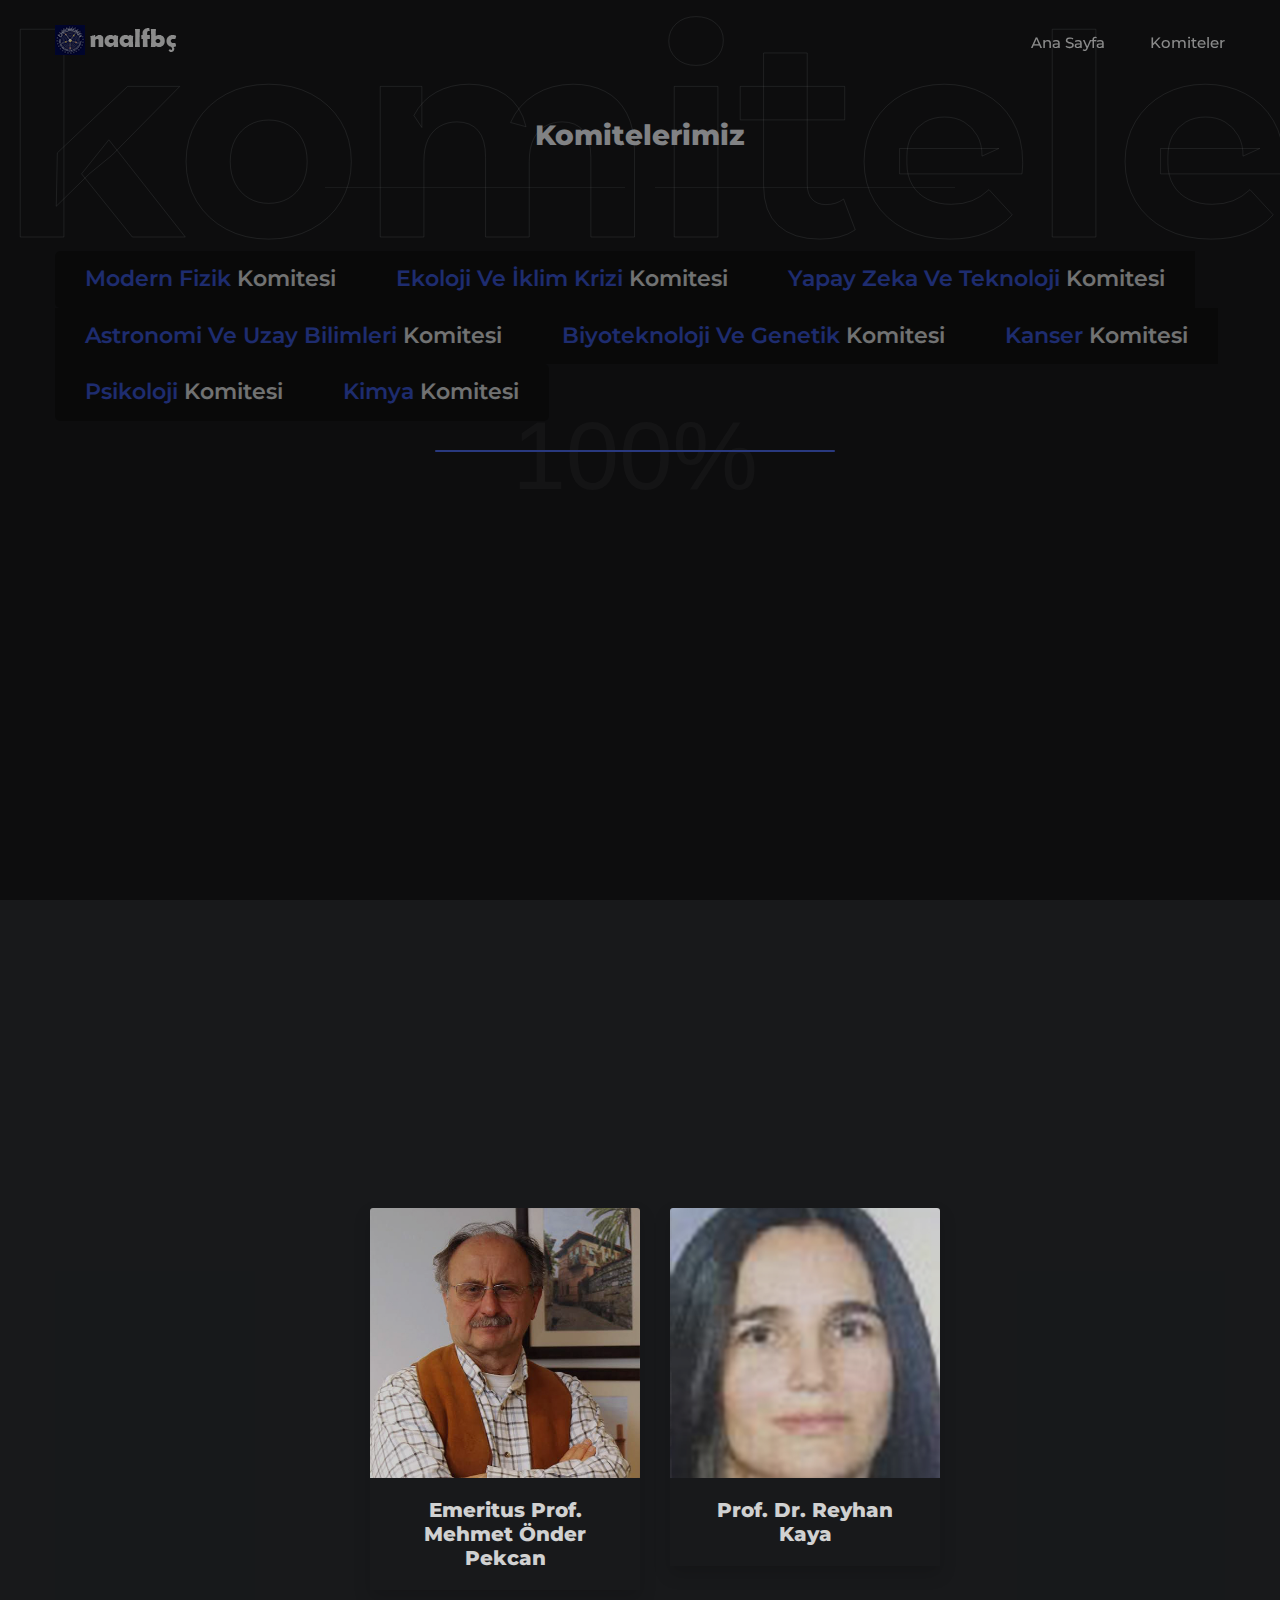
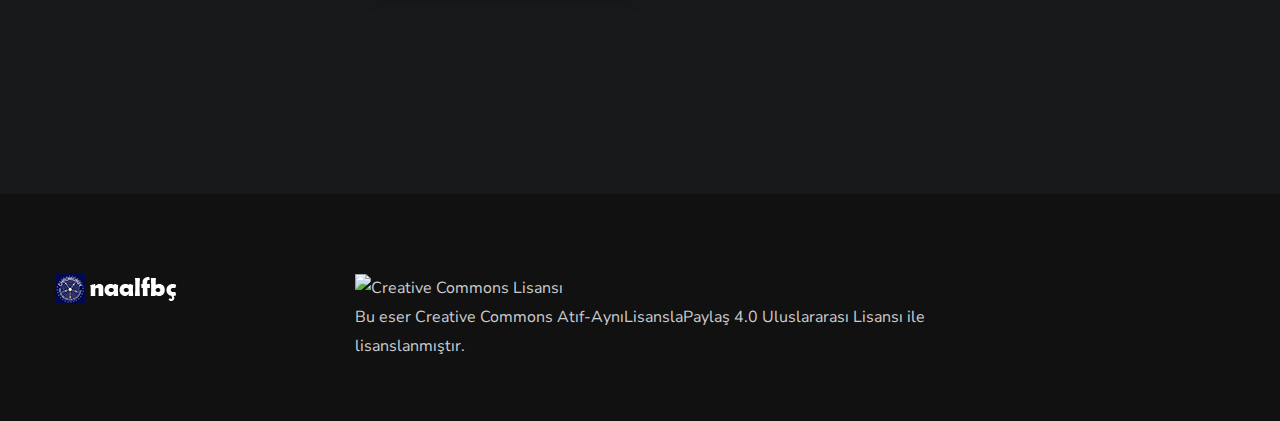
==== commit e2d9a0ff: "domain chang" ====
--- a/komiteler.html
+++ b/komiteler.html
@@ -11,10 +11,10 @@
       <meta property="og:type" content="website">
       <meta name="og:title" property="og:title" content="Nevzat Ayaz - Fen Bilimleri Çalıştayı">
       <meta name="og:description" property="og:description" content="Nevzat Ayaz Anadolu lisesi öğrencileri tarafından düzenlecek olan Fen Bilimleri Çalıştayı bilimsel, sosyal ve kültürel açıdan birçok alanı kapsayan büyük bir organizasyondur. ">
-      <meta property="og:url" content="https://naalfbc.org/">
+      <meta property="og:url" content="https://fbc.naal.org.tr/">
       <link rel="icon" type="image/png" href="favicon.ico">
       <link rel="apple-touch-icon" href="favicon.ico">
-      <link rel="canonical" href="https://naalfbc.org/">
+      <link rel="canonical" href="https://fbc.naal.org.tr/">
       <link rel="stylesheet" href="css/bootstrap.css" type="text/css">
       <link rel="stylesheet" href="css/jpreloader.css" type="text/css">
       <link rel="stylesheet" href="css/animate.css" type="text/css">
